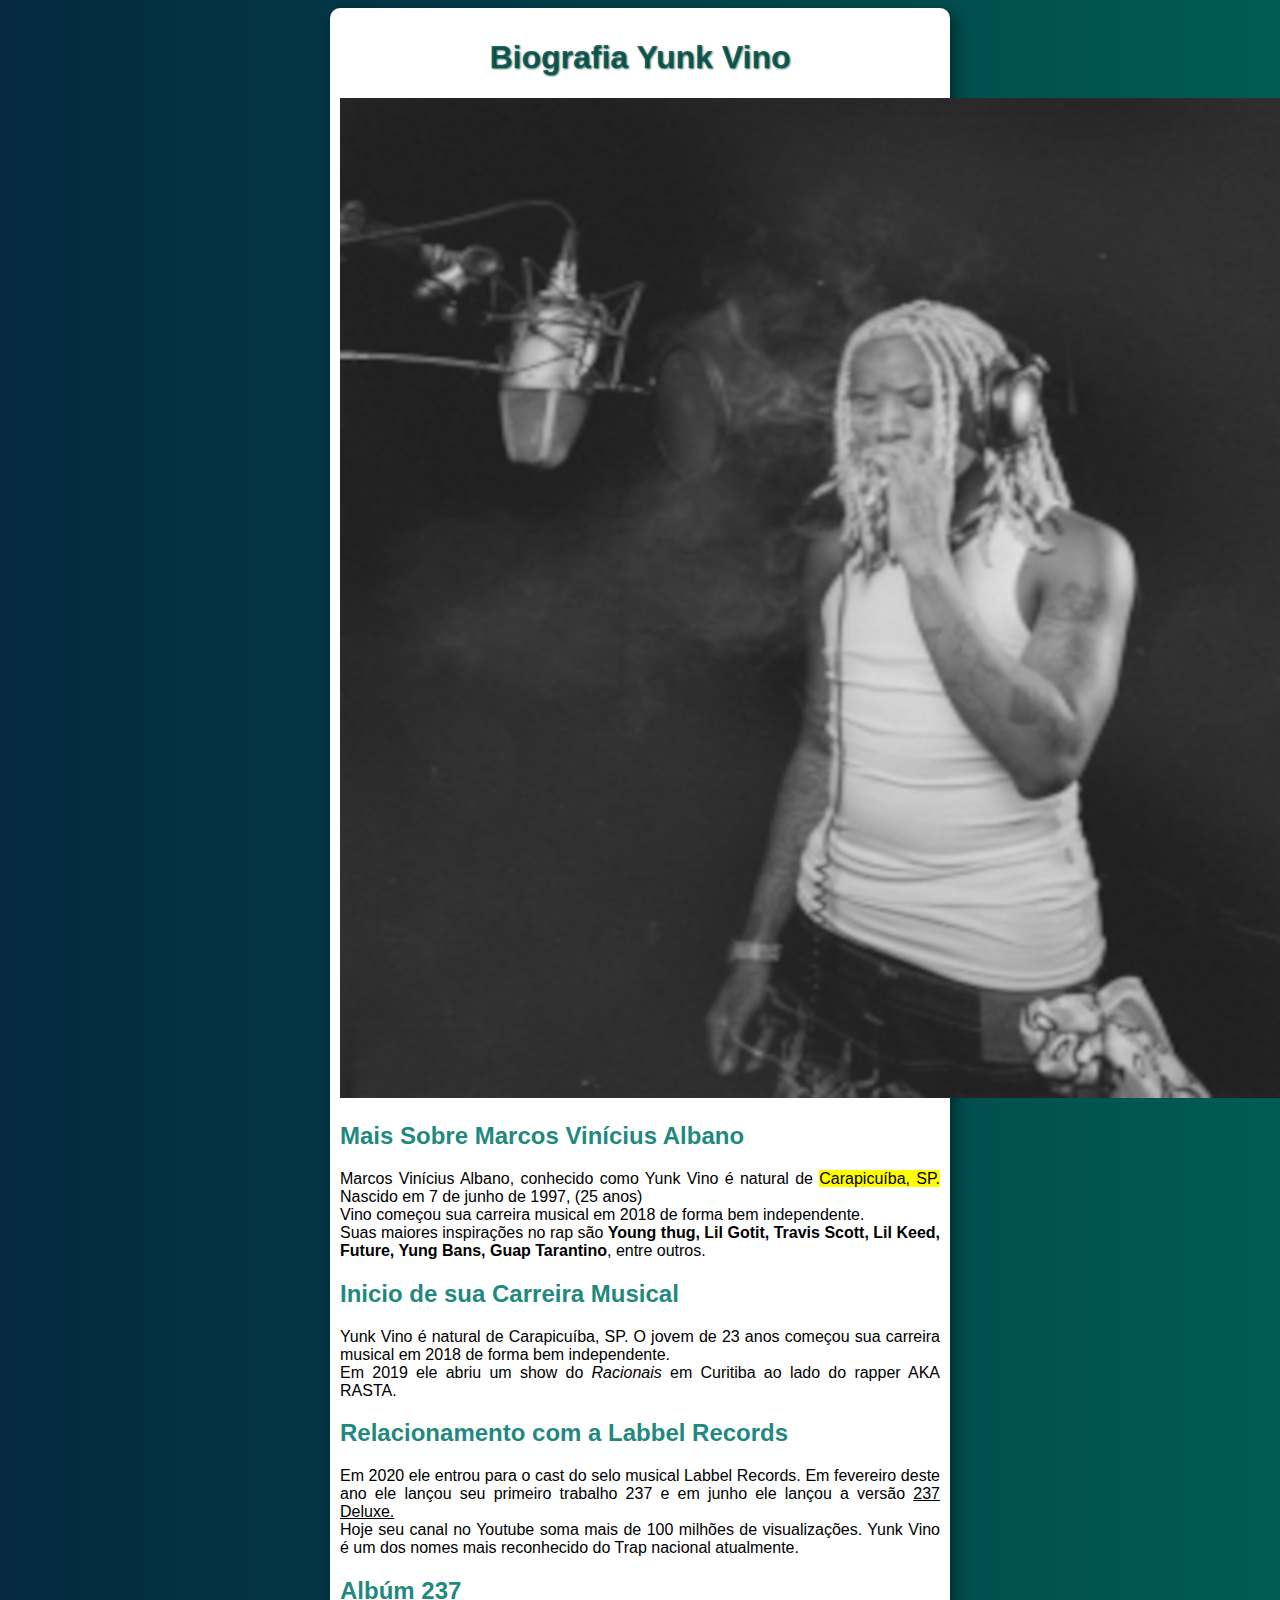
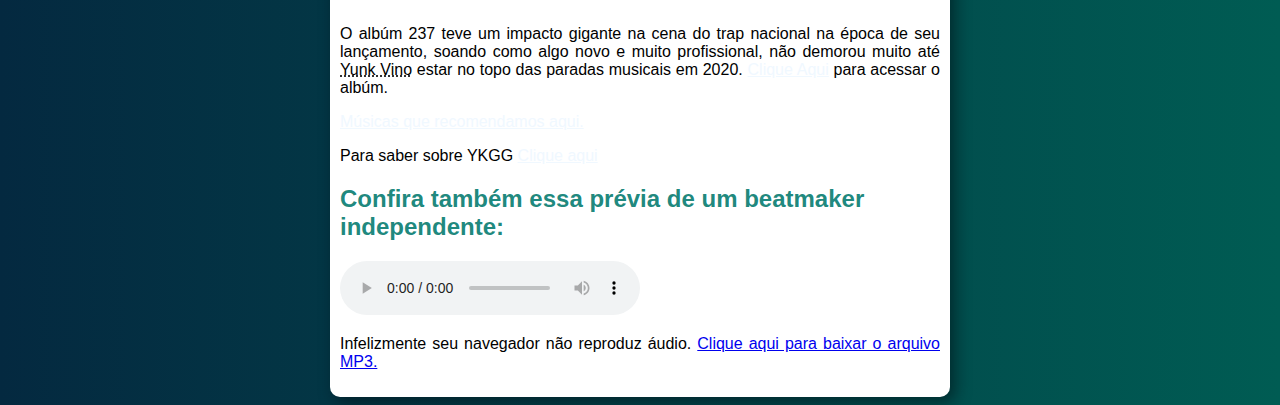
==== index.html @ e8517636 "first commit" ====
<!DOCTYPE html>
<html lang="pt-br">
<head>
    <meta charset="UTF-8">
    <meta name="viewport" content="width=device-width, initial-scale=1.0">
    <title>Biografia YV</title>
    <link rel="shortcut icon" href="favicon.ico" type="image/x-icon">
    <link rel="stylesheet" href="style.css">
</head>
<body>
        <main>
            <h1>Biografia Yunk Vino</h1>
            <p>
                <picture>
                <source media="(max-width: 750px )" srcset="imagens/imagem-vino-p.jpg" type="image/jpg">
                <source media="(max-width: 1050px )" srcset="imagens/imagem-vino-m.jpg" type="image/jpg">
                <img src="imagens/imagem-vino-g.jpg" alt="Yunk Vino Imagem"></picture>
            </p>
            <h2>Mais Sobre Marcos Vinícius Albano</h2>
            <p>Marcos Vinícius Albano, conhecido como Yunk Vino é natural de <mark>Carapicuíba, SP.</mark> Nascido em 7 de junho de 1997, (25 anos) <br> Vino começou sua carreira musical em 2018 de forma bem independente. <br> Suas maiores inspirações no rap são <strong>Young thug, Lil Gotit, Travis Scott, Lil Keed, Future, Yung Bans, Guap Tarantino</strong>, entre outros.</p>
            <h2>Inicio de sua Carreira Musical</h2>
            <p>Yunk Vino é natural de Carapicuíba, SP. O jovem de 23 anos começou sua carreira musical em 2018 de forma bem independente. <br>
                Em 2019 ele abriu um show do <em>Racionais</em> em Curitiba ao lado do rapper AKA RASTA.</p>
            <h2>Relacionamento com a Labbel Records</h2>
            <p>Em 2020 ele entrou para o cast do selo musical Labbel Records. Em fevereiro deste ano ele lançou seu primeiro trabalho 237 e em junho ele lançou a versão <ins>237 Deluxe. </ins><br> Hoje seu canal no Youtube soma mais de 100 milhões de visualizações. Yunk Vino  é um dos nomes mais reconhecido do Trap nacional atualmente.</p>
            <h2>Albúm 237</h2>
            <p>O albúm 237 teve um impacto gigante na cena do trap nacional na época de seu lançamento, soando como algo novo e muito profissional, não demorou muito até <abbr title="YKGG">Yunk Vino</abbr> estar no topo das paradas musicais em 2020. <a style="color: aliceblue;" href="https://www.youtube.com/watch?v=a1Z6TYU3meg&list=PLKdCEQ-SrKWpSxVAY5Vjn5-BsvGJl6M45" target="_blank" rel="external">Clique Aqui</a> para acessar o albúm.</p>
            <p>
            <a style="color: aliceblue;" href="Musicas.html" target="_self" rel="next" >Músicas que recomendamos aqui.</a>
            </p>
            <p>Para saber sobre YKGG <a style="color: aliceblue;" href="SobreYKGG.html" target="_self" rel="next">Clique aqui</a></p>
            <h2>Confira também essa prévia de um beatmaker independente:</h2>
            <p>
                <audio preload="metadata" controls autoplay loop>
                    <source src="midias/trapped.mp3" type="audio/mpeg">
                    <source src="midias/trapped.ogg" type="audio/ogg">
                    <source src="midias/trapped.wav" type="audio/wav">
                    <p>Infelizmente seu navegador não reproduz áudio. <a href="midias/trapped.mp3">Clique aqui para baixar o arquivo MP3.</a></p>
            </p>
            </audio>
        </main>
</body>
</html>
---- style.css ----
@charset "UTF-8";

* {
    font-family: Arial, Helvetica, sans-serif;
}

body {
    background-image: linear-gradient(to right, #042940, #005C53);
}
main {
    background-color: white;
    border-radius: 10px;
    box-shadow: 5px 5px 15px #010b1188 ;
    width: 600px;
    padding: 10px;
    margin: auto;
}

h1 {
    color: #014b43d3;
    text-align: center;
    text-shadow: 1px 1px 2px ;
}

h2 {
    color: #01796de5;
}

p {
    text-align: justify;

}
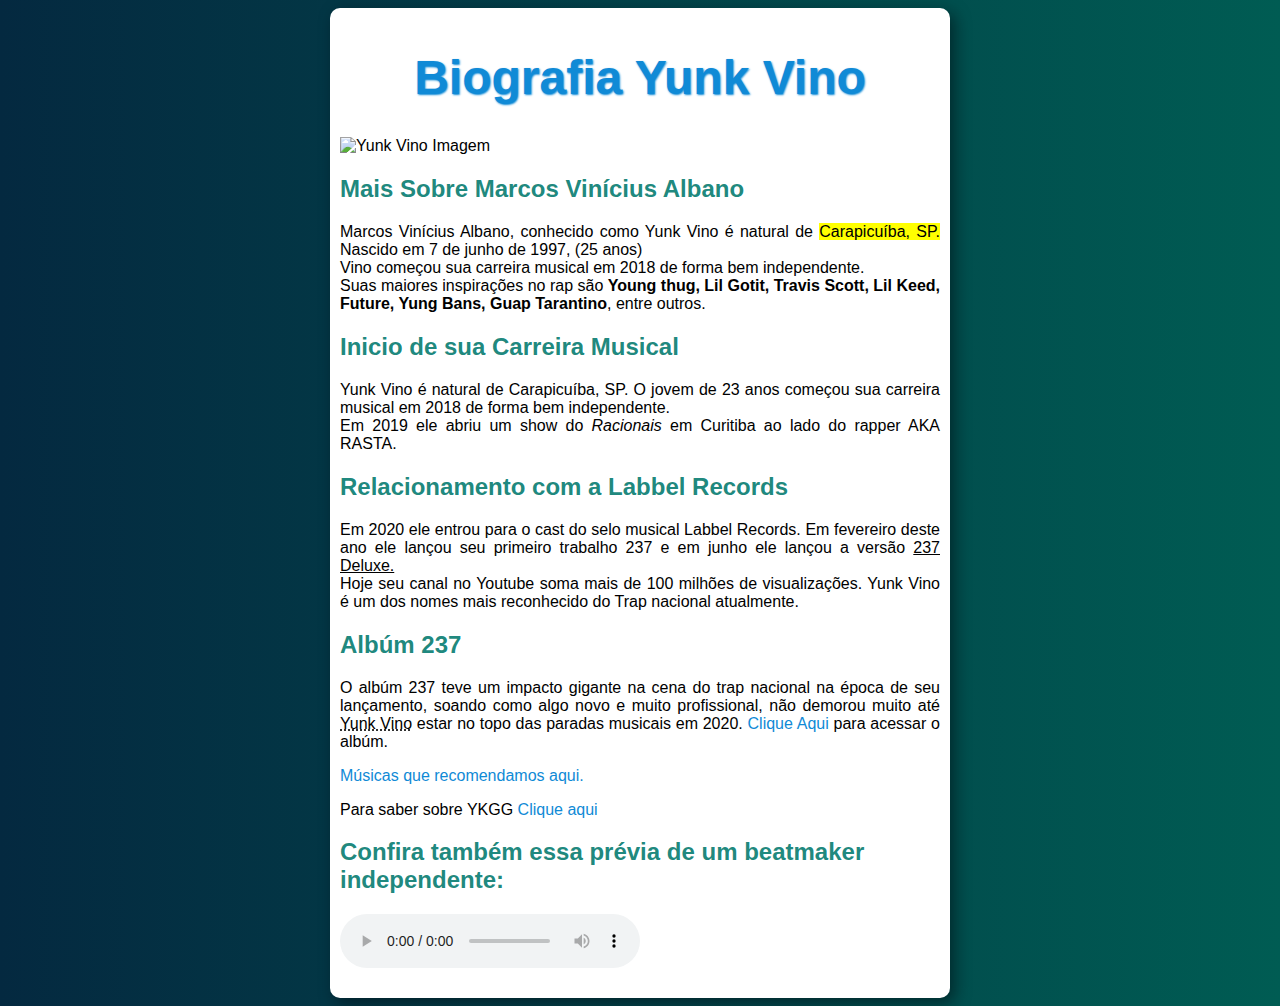
==== commit 7b263191: "alteracoes na pagina principal" ====
--- a/index.html
+++ b/index.html
@@ -9,12 +9,12 @@
 </head>
 <body>
         <main>
-            <h1>Biografia Yunk Vino</h1>
+            <h1 id="principal">Biografia Yunk Vino</h1>
             <p>
                 <picture>
-                <source media="(max-width: 750px )" srcset="imagens/imagem-vino-p.jpg" type="image/jpg">
-                <source media="(max-width: 1050px )" srcset="imagens/imagem-vino-m.jpg" type="image/jpg">
-                <img src="imagens/imagem-vino-g.jpg" alt="Yunk Vino Imagem"></picture>
+                <source media="(max-width: 750px )" srcset="#" type="image/jpg">
+                <source media="(max-width: 1050px )" srcset="#" type="image/jpg">
+                <img src="#" alt="Yunk Vino Imagem"></picture>
             </p>
             <h2>Mais Sobre Marcos Vinícius Albano</h2>
             <p>Marcos Vinícius Albano, conhecido como Yunk Vino é natural de <mark>Carapicuíba, SP.</mark> Nascido em 7 de junho de 1997, (25 anos) <br> Vino começou sua carreira musical em 2018 de forma bem independente. <br> Suas maiores inspirações no rap são <strong>Young thug, Lil Gotit, Travis Scott, Lil Keed, Future, Yung Bans, Guap Tarantino</strong>, entre outros.</p>
@@ -24,18 +24,18 @@
             <h2>Relacionamento com a Labbel Records</h2>
             <p>Em 2020 ele entrou para o cast do selo musical Labbel Records. Em fevereiro deste ano ele lançou seu primeiro trabalho 237 e em junho ele lançou a versão <ins>237 Deluxe. </ins><br> Hoje seu canal no Youtube soma mais de 100 milhões de visualizações. Yunk Vino  é um dos nomes mais reconhecido do Trap nacional atualmente.</p>
             <h2>Albúm 237</h2>
-            <p>O albúm 237 teve um impacto gigante na cena do trap nacional na época de seu lançamento, soando como algo novo e muito profissional, não demorou muito até <abbr title="YKGG">Yunk Vino</abbr> estar no topo das paradas musicais em 2020. <a style="color: aliceblue;" href="https://www.youtube.com/watch?v=a1Z6TYU3meg&list=PLKdCEQ-SrKWpSxVAY5Vjn5-BsvGJl6M45" target="_blank" rel="external">Clique Aqui</a> para acessar o albúm.</p>
+            <p>O albúm 237 teve um impacto gigante na cena do trap nacional na época de seu lançamento, soando como algo novo e muito profissional, não demorou muito até <abbr title="YKGG">Yunk Vino</abbr> estar no topo das paradas musicais em 2020. <a href="https://www.youtube.com/watch?v=a1Z6TYU3meg&list=PLKdCEQ-SrKWpSxVAY5Vjn5-BsvGJl6M45" target="_blank" rel="external">Clique Aqui</a> para acessar o albúm.</p>
             <p>
-            <a style="color: aliceblue;" href="Musicas.html" target="_self" rel="next" >Músicas que recomendamos aqui.</a>
+            <a href="Musicas.html" target="_self" rel="next" >Músicas que recomendamos aqui.</a>
             </p>
-            <p>Para saber sobre YKGG <a style="color: aliceblue;" href="SobreYKGG.html" target="_self" rel="next">Clique aqui</a></p>
+            <p>Para saber sobre YKGG <a href="SobreYKGG.html" target="_self" rel="next">Clique aqui</a></p>
             <h2>Confira também essa prévia de um beatmaker independente:</h2>
             <p>
                 <audio preload="metadata" controls autoplay loop>
                     <source src="midias/trapped.mp3" type="audio/mpeg">
                     <source src="midias/trapped.ogg" type="audio/ogg">
                     <source src="midias/trapped.wav" type="audio/wav">
-                    <p>Infelizmente seu navegador não reproduz áudio. <a href="midias/trapped.mp3">Clique aqui para baixar o arquivo MP3.</a></p>
+                    Infelizmente seu navegador não reproduz áudio. <a href="midias/trapped.mp3">Clique aqui para baixar o arquivo MP3.</a>
             </p>
             </audio>
         </main>
--- a/style.css
+++ b/style.css
@@ -30,3 +30,28 @@
     text-align: justify;
 
 }
+
+a {
+    text-decoration: none;
+    color: #108ad6;
+}
+
+a:hover {
+    text-decoration: underline;
+    font-weight: bold;
+}
+
+a:visited {
+    text-decoration: none;
+    color: rgb(178, 10, 178);
+}
+
+#principal {
+    color: #108ad6;
+    font-weight: bolder;
+    font-size: 3em;
+
+}
+picture {
+    text-align: justify;
+}
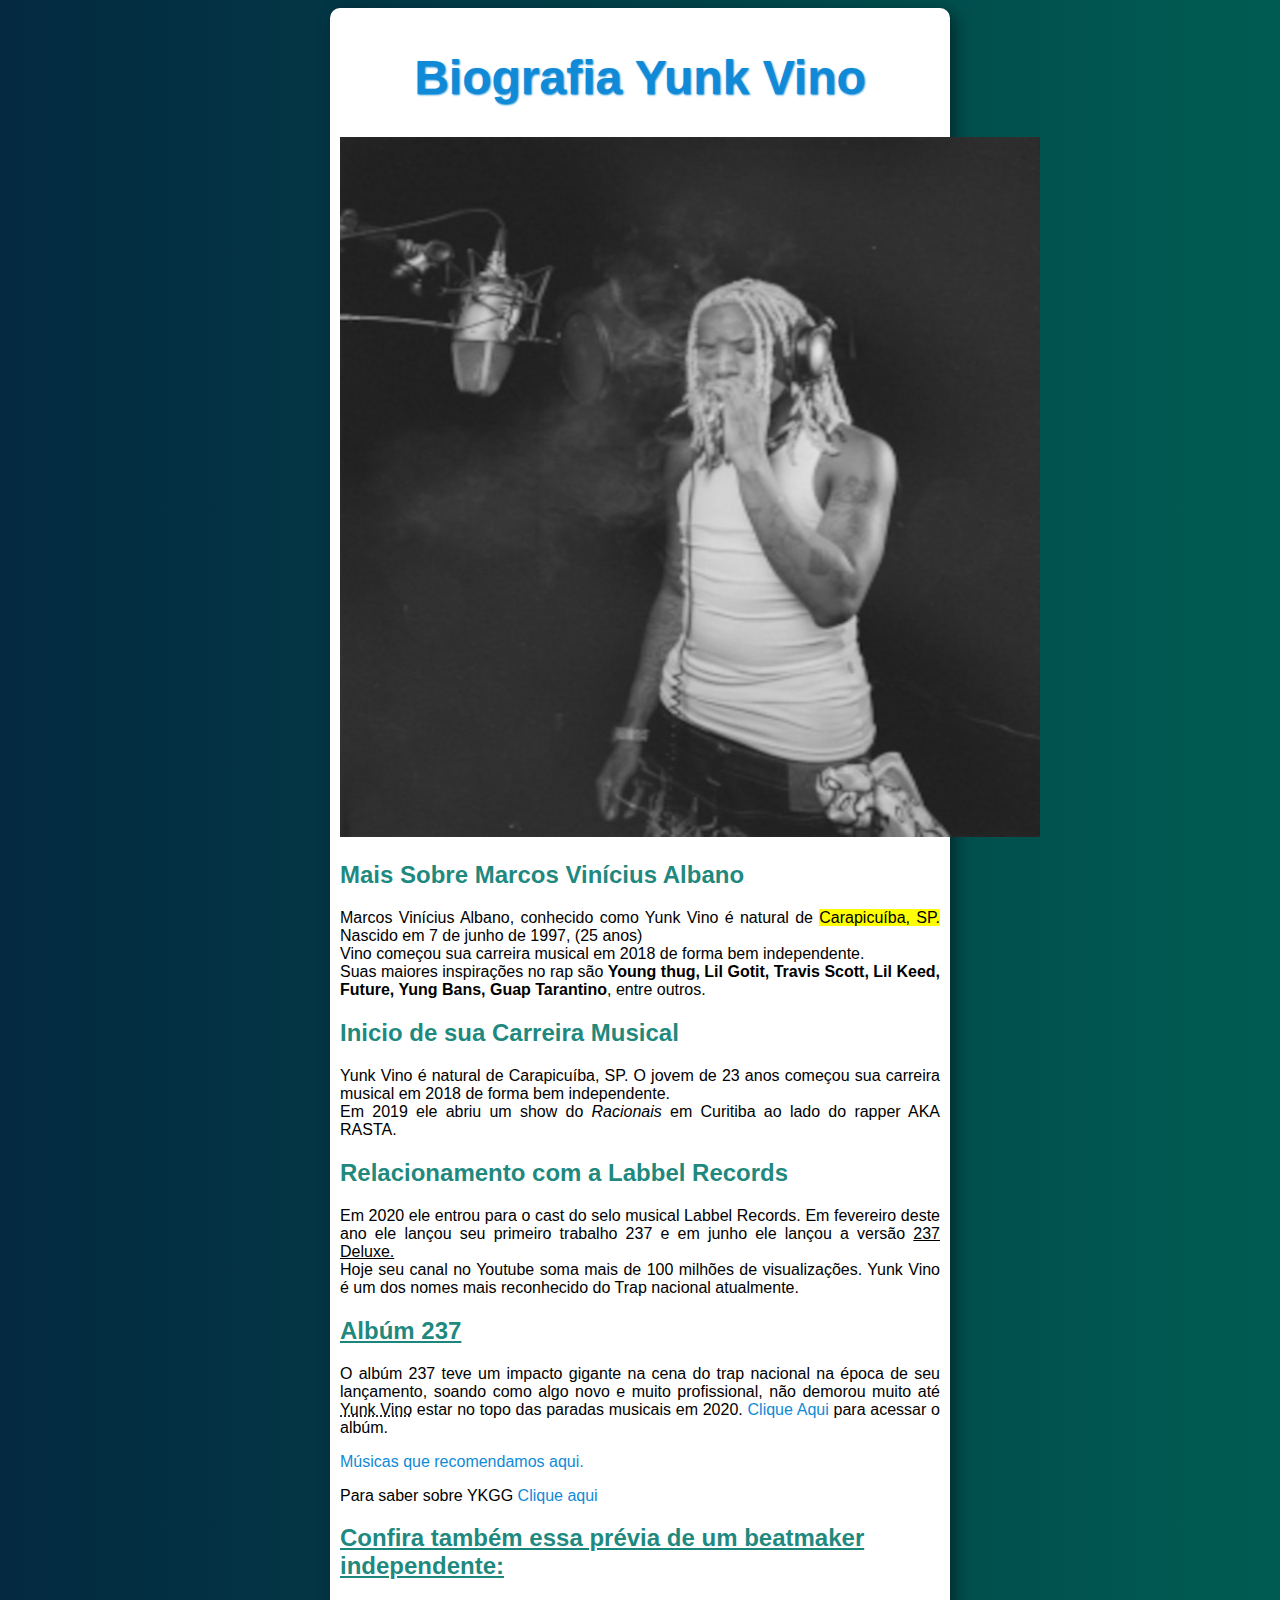
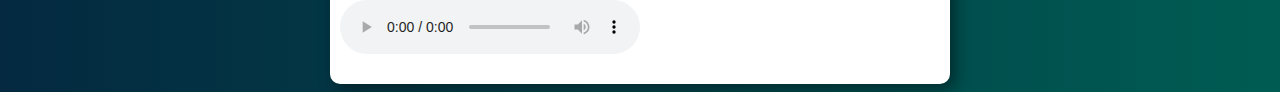
==== commit 1bff9d16: "add class aos titulos" ====
--- a/index.html
+++ b/index.html
@@ -12,9 +12,9 @@
             <h1 id="principal">Biografia Yunk Vino</h1>
             <p>
                 <picture>
-                <source media="(max-width: 750px )" srcset="#" type="image/jpg">
-                <source media="(max-width: 1050px )" srcset="#" type="image/jpg">
-                <img src="#" alt="Yunk Vino Imagem"></picture>
+                <source media="(max-width: 350px )" srcset="imagens/imagem-vino-p.jpg" type="image/jpg">
+                <source media="(max-width: 750px )" srcset="imagens/imagem-vino-m.jpg" type="image/jpg">
+                <img src="imagens/imagem-vino-g (2).jpg" alt="Yunk Vino Imagem"></picture>
             </p>
             <h2>Mais Sobre Marcos Vinícius Albano</h2>
             <p>Marcos Vinícius Albano, conhecido como Yunk Vino é natural de <mark>Carapicuíba, SP.</mark> Nascido em 7 de junho de 1997, (25 anos) <br> Vino começou sua carreira musical em 2018 de forma bem independente. <br> Suas maiores inspirações no rap são <strong>Young thug, Lil Gotit, Travis Scott, Lil Keed, Future, Yung Bans, Guap Tarantino</strong>, entre outros.</p>
@@ -23,13 +23,13 @@
                 Em 2019 ele abriu um show do <em>Racionais</em> em Curitiba ao lado do rapper AKA RASTA.</p>
             <h2>Relacionamento com a Labbel Records</h2>
             <p>Em 2020 ele entrou para o cast do selo musical Labbel Records. Em fevereiro deste ano ele lançou seu primeiro trabalho 237 e em junho ele lançou a versão <ins>237 Deluxe. </ins><br> Hoje seu canal no Youtube soma mais de 100 milhões de visualizações. Yunk Vino  é um dos nomes mais reconhecido do Trap nacional atualmente.</p>
-            <h2>Albúm 237</h2>
+            <h2 class="subtitulo">Albúm 237</h2>
             <p>O albúm 237 teve um impacto gigante na cena do trap nacional na época de seu lançamento, soando como algo novo e muito profissional, não demorou muito até <abbr title="YKGG">Yunk Vino</abbr> estar no topo das paradas musicais em 2020. <a href="https://www.youtube.com/watch?v=a1Z6TYU3meg&list=PLKdCEQ-SrKWpSxVAY5Vjn5-BsvGJl6M45" target="_blank" rel="external">Clique Aqui</a> para acessar o albúm.</p>
             <p>
             <a href="Musicas.html" target="_self" rel="next" >Músicas que recomendamos aqui.</a>
             </p>
             <p>Para saber sobre YKGG <a href="SobreYKGG.html" target="_self" rel="next">Clique aqui</a></p>
-            <h2>Confira também essa prévia de um beatmaker independente:</h2>
+            <h2 class="subtitulo">Confira também essa prévia de um beatmaker independente:</h2>
             <p>
                 <audio preload="metadata" controls autoplay loop>
                     <source src="midias/trapped.mp3" type="audio/mpeg">
--- a/style.css
+++ b/style.css
@@ -23,7 +23,10 @@
 }
 
 h2 {
-    color: #01796de5;
+    color:#01796de5 ;
+}
+.subtitulo {
+    text-decoration: underline;
 }
 
 p {
@@ -52,6 +55,3 @@
     font-size: 3em;
 
 }
-picture {
-    text-align: justify;
-}
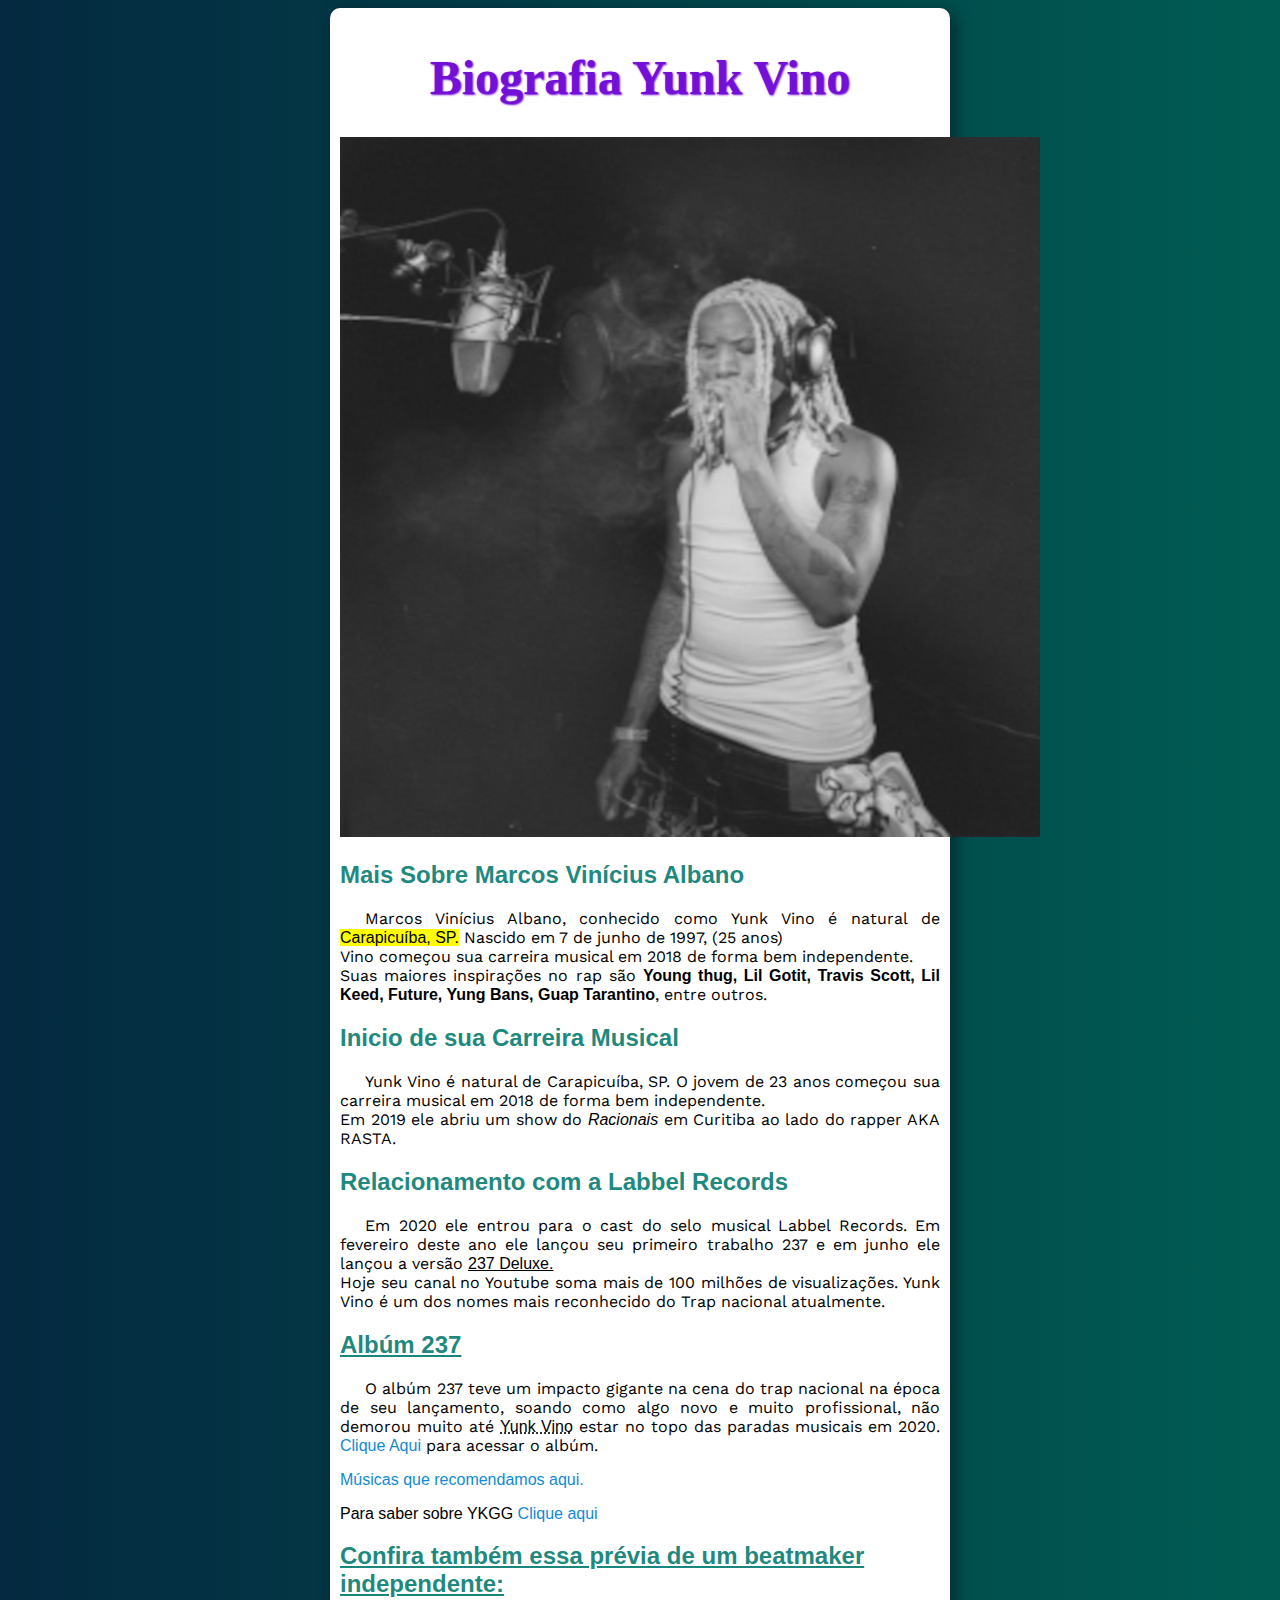
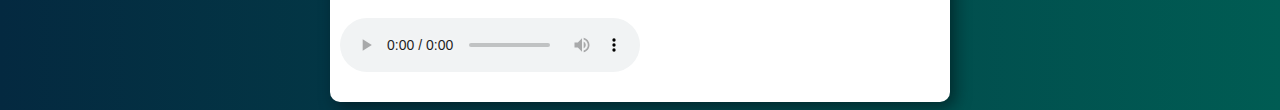
==== commit b1d58835: "adicionando fontes" ====
--- a/index.html
+++ b/index.html
@@ -17,14 +17,14 @@
                 <img src="imagens/imagem-vino-g (2).jpg" alt="Yunk Vino Imagem"></picture>
             </p>
             <h2>Mais Sobre Marcos Vinícius Albano</h2>
-            <p>Marcos Vinícius Albano, conhecido como Yunk Vino é natural de <mark>Carapicuíba, SP.</mark> Nascido em 7 de junho de 1997, (25 anos) <br> Vino começou sua carreira musical em 2018 de forma bem independente. <br> Suas maiores inspirações no rap são <strong>Young thug, Lil Gotit, Travis Scott, Lil Keed, Future, Yung Bans, Guap Tarantino</strong>, entre outros.</p>
+            <p class="fontes">Marcos Vinícius Albano, conhecido como Yunk Vino é natural de <mark>Carapicuíba, SP.</mark> Nascido em 7 de junho de 1997, (25 anos) <br> Vino começou sua carreira musical em 2018 de forma bem independente. <br> Suas maiores inspirações no rap são <strong>Young thug, Lil Gotit, Travis Scott, Lil Keed, Future, Yung Bans, Guap Tarantino</strong>, entre outros.</p>
             <h2>Inicio de sua Carreira Musical</h2>
-            <p>Yunk Vino é natural de Carapicuíba, SP. O jovem de 23 anos começou sua carreira musical em 2018 de forma bem independente. <br>
+            <p class="fontes">Yunk Vino é natural de Carapicuíba, SP. O jovem de 23 anos começou sua carreira musical em 2018 de forma bem independente. <br>
                 Em 2019 ele abriu um show do <em>Racionais</em> em Curitiba ao lado do rapper AKA RASTA.</p>
             <h2>Relacionamento com a Labbel Records</h2>
-            <p>Em 2020 ele entrou para o cast do selo musical Labbel Records. Em fevereiro deste ano ele lançou seu primeiro trabalho 237 e em junho ele lançou a versão <ins>237 Deluxe. </ins><br> Hoje seu canal no Youtube soma mais de 100 milhões de visualizações. Yunk Vino  é um dos nomes mais reconhecido do Trap nacional atualmente.</p>
+            <p class="fontes">Em 2020 ele entrou para o cast do selo musical Labbel Records. Em fevereiro deste ano ele lançou seu primeiro trabalho 237 e em junho ele lançou a versão <ins>237 Deluxe. </ins><br> Hoje seu canal no Youtube soma mais de 100 milhões de visualizações. Yunk Vino  é um dos nomes mais reconhecido do Trap nacional atualmente.</p>
             <h2 class="subtitulo">Albúm 237</h2>
-            <p>O albúm 237 teve um impacto gigante na cena do trap nacional na época de seu lançamento, soando como algo novo e muito profissional, não demorou muito até <abbr title="YKGG">Yunk Vino</abbr> estar no topo das paradas musicais em 2020. <a href="https://www.youtube.com/watch?v=a1Z6TYU3meg&list=PLKdCEQ-SrKWpSxVAY5Vjn5-BsvGJl6M45" target="_blank" rel="external">Clique Aqui</a> para acessar o albúm.</p>
+            <p class="fontes">O albúm 237 teve um impacto gigante na cena do trap nacional na época de seu lançamento, soando como algo novo e muito profissional, não demorou muito até <abbr title="YKGG">Yunk Vino</abbr> estar no topo das paradas musicais em 2020. <a href="https://www.youtube.com/watch?v=a1Z6TYU3meg&list=PLKdCEQ-SrKWpSxVAY5Vjn5-BsvGJl6M45" target="_blank" rel="external">Clique Aqui</a> para acessar o albúm.</p>
             <p>
             <a href="Musicas.html" target="_self" rel="next" >Músicas que recomendamos aqui.</a>
             </p>
--- a/style.css
+++ b/style.css
@@ -1,4 +1,9 @@
 @charset "UTF-8";
+
+@import url('https://fonts.googleapis.com/css2?family=Fragment+Mono&family=Sedgwick+Ave+Display&family=Work+Sans:ital,wght@0,100;0,200;0,300;0,400;0,500;0,600;0,700;0,800;0,900;1,100;1,200;1,300;1,400;1,500;1,600;1,700;1,800;1,900&display=swap');
+
+@import url('https://fonts.googleapis.com/css2?family=Fragment+Mono&family=Sedgwick+Ave+Display&family=Work+Sans:ital,wght@0,100;0,200;0,300;0,400;0,500;0,600;0,700;0,800;0,900;1,100;1,200;1,300;1,400;1,500;1,600;1,700;1,800;1,900&display=swap');
+
 
 * {
     font-family: Arial, Helvetica, sans-serif;
@@ -50,8 +55,13 @@
 }
 
 #principal {
-    color: #108ad6;
+    color: #7310d6;
     font-weight: bolder;
     font-size: 3em;
+    font-family: 'Indie Flower', cursive;
 
 }
+.fontes {
+    font-family:'Work Sans', sans-serif;
+    text-indent: 25px;
+}
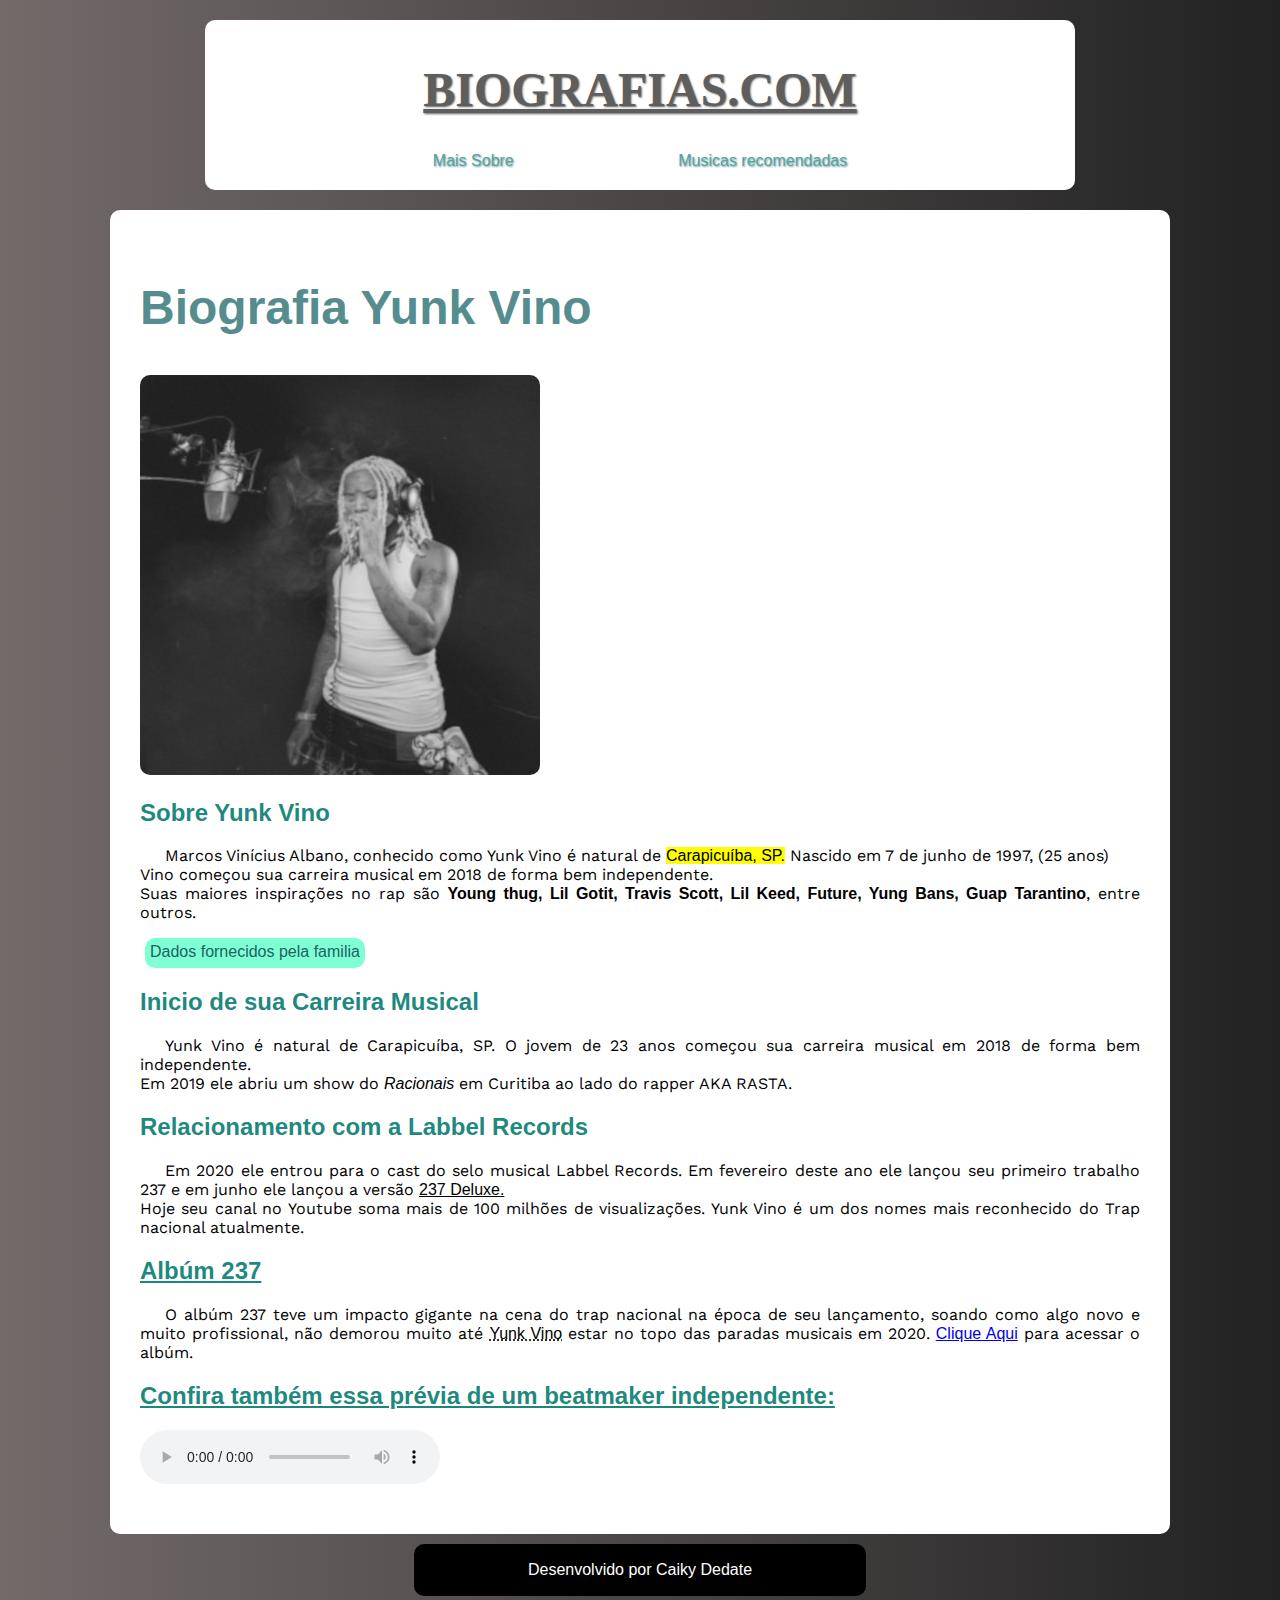
==== commit 15629563: "add padrao semantico no HTML" ====
--- a/index.html
+++ b/index.html
@@ -8,36 +8,62 @@
     <link rel="stylesheet" href="style.css">
 </head>
 <body>
+        <header>
+                <h1 id="principal">BIOGRAFIAS.COM</h1>
+                <nav>
+                    <a href="SobreYKGG.html" target="_self" rel="next">Mais Sobre</a>
+                    <a href="Musicas.html" target="_self" rel="next">Musicas recomendadas</a>
+                </nav>
+        </header>
         <main>
-            <h1 id="principal">Biografia Yunk Vino</h1>
-            <p>
-                <picture>
-                <source media="(max-width: 350px )" srcset="imagens/imagem-vino-p.jpg" type="image/jpg">
-                <source media="(max-width: 750px )" srcset="imagens/imagem-vino-m.jpg" type="image/jpg">
-                <img src="imagens/imagem-vino-g (2).jpg" alt="Yunk Vino Imagem"></picture>
-            </p>
-            <h2>Mais Sobre Marcos Vinícius Albano</h2>
-            <p class="fontes">Marcos Vinícius Albano, conhecido como Yunk Vino é natural de <mark>Carapicuíba, SP.</mark> Nascido em 7 de junho de 1997, (25 anos) <br> Vino começou sua carreira musical em 2018 de forma bem independente. <br> Suas maiores inspirações no rap são <strong>Young thug, Lil Gotit, Travis Scott, Lil Keed, Future, Yung Bans, Guap Tarantino</strong>, entre outros.</p>
-            <h2>Inicio de sua Carreira Musical</h2>
-            <p class="fontes">Yunk Vino é natural de Carapicuíba, SP. O jovem de 23 anos começou sua carreira musical em 2018 de forma bem independente. <br>
-                Em 2019 ele abriu um show do <em>Racionais</em> em Curitiba ao lado do rapper AKA RASTA.</p>
-            <h2>Relacionamento com a Labbel Records</h2>
-            <p class="fontes">Em 2020 ele entrou para o cast do selo musical Labbel Records. Em fevereiro deste ano ele lançou seu primeiro trabalho 237 e em junho ele lançou a versão <ins>237 Deluxe. </ins><br> Hoje seu canal no Youtube soma mais de 100 milhões de visualizações. Yunk Vino  é um dos nomes mais reconhecido do Trap nacional atualmente.</p>
-            <h2 class="subtitulo">Albúm 237</h2>
-            <p class="fontes">O albúm 237 teve um impacto gigante na cena do trap nacional na época de seu lançamento, soando como algo novo e muito profissional, não demorou muito até <abbr title="YKGG">Yunk Vino</abbr> estar no topo das paradas musicais em 2020. <a href="https://www.youtube.com/watch?v=a1Z6TYU3meg&list=PLKdCEQ-SrKWpSxVAY5Vjn5-BsvGJl6M45" target="_blank" rel="external">Clique Aqui</a> para acessar o albúm.</p>
-            <p>
-            <a href="Musicas.html" target="_self" rel="next" >Músicas que recomendamos aqui.</a>
-            </p>
-            <p>Para saber sobre YKGG <a href="SobreYKGG.html" target="_self" rel="next">Clique aqui</a></p>
-            <h2 class="subtitulo">Confira também essa prévia de um beatmaker independente:</h2>
-            <p>
-                <audio preload="metadata" controls autoplay loop>
-                    <source src="midias/trapped.mp3" type="audio/mpeg">
-                    <source src="midias/trapped.ogg" type="audio/ogg">
-                    <source src="midias/trapped.wav" type="audio/wav">
-                    Infelizmente seu navegador não reproduz áudio. <a href="midias/trapped.mp3">Clique aqui para baixar o arquivo MP3.</a>
-            </p>
-            </audio>
+            <section>
+                <h2 class="segundotitulo">Biografia Yunk Vino</h2>
+                    <picture class="fotoborda">
+                        <source media="(max-width: 250px)" srcset="imagens/vino-p.jpg" type="image/jpg">
+                        <source media="(max-width: 350px)" srcset="imagens/vino-m.jpg" type="image/jpg">
+                        <img src="imagens/vino-g.jpg" alt="">
+                    </picture>
+            </section>
+            <section>
+                <article>
+                    <h2>Sobre Yunk Vino</h2>
+                    <p class="fontes">Marcos Vinícius Albano, conhecido como Yunk Vino é natural de <mark>Carapicuíba, SP.</mark> Nascido em 7 de junho de 1997, (25 anos) <br> Vino começou sua carreira musical em 2018 de forma bem independente. <br> Suas maiores inspirações no rap são <strong>Young thug, Lil Gotit, Travis Scott, Lil Keed, Future, Yung Bans, Guap Tarantino</strong>, entre outros.</p>
+                    <aside>
+                        Dados fornecidos pela familia
+                    </aside>
+                </article>
+            </section>
+            <section>
+                <article>
+                    <h2>Inicio de sua Carreira Musical</h2>
+                    <p class="fontes">Yunk Vino é natural de Carapicuíba, SP. O jovem de 23 anos começou sua carreira musical em 2018 de forma bem independente. <br>
+                        Em 2019 ele abriu um show do <em>Racionais</em> em Curitiba ao lado do rapper AKA RASTA.</p>
+                    <h2>Relacionamento com a Labbel Records</h2>
+                    <p class="fontes">Em 2020 ele entrou para o cast do selo musical Labbel Records. Em fevereiro deste ano ele lançou seu primeiro trabalho 237 e em junho ele lançou a versão <ins>237 Deluxe. </ins><br> Hoje seu canal no Youtube soma mais de 100 milhões de visualizações. Yunk Vino  é um dos nomes mais reconhecido do Trap nacional atualmente.</p>
+                </article>
+            </section>
+            <section>
+                <article>
+                    <h2 class="subtitulo">Albúm 237</h2>
+                        <p class="fontes">O albúm 237 teve um impacto gigante na cena do trap nacional na época de seu lançamento, soando como algo novo e muito profissional, não demorou muito até <abbr title="YKGG">Yunk Vino</abbr> estar no topo das paradas musicais em 2020. <a href="https://www.youtube.com/watch?v=a1Z6TYU3meg&list=PLKdCEQ-SrKWpSxVAY5Vjn5-BsvGJl6M45" target="_blank" rel="external">Clique Aqui</a> para acessar o albúm.</p>        
+                </article>
+            </section>
+            <section>
+                <article>
+                    <h2 class="subtitulo">Confira também essa prévia de um beatmaker independente:</h2>
+                    <p>
+                        <audio preload="metadata" controls autoplay loop>
+                            <source src="midias/trapped.mp3" type="audio/mpeg">
+                            <source src="midias/trapped.ogg" type="audio/ogg">
+                            <source src="midias/trapped.wav" type="audio/wav">
+                            Infelizmente seu navegador não reproduz áudio. <a href="midias/trapped.mp3">Clique aqui para baixar o arquivo MP3.</a>
+                    </p>
+                    </audio>
+                </article>
+            </section>
         </main>
+        <footer>
+            <p>Desenvolvido por Caiky Dedate</p>
+        </footer>
 </body>
 </html>--- a/style.css
+++ b/style.css
@@ -10,21 +10,13 @@
 }
 
 body {
-    background-image: linear-gradient(to right, #042940, #005C53);
-}
-main {
-    background-color: white;
-    border-radius: 10px;
-    box-shadow: 5px 5px 15px #010b1188 ;
-    width: 600px;
-    padding: 10px;
-    margin: auto;
+    background-image: linear-gradient(to right, #736a6a, #222222);
 }
 
 h1 {
-    color: #014b43d3;
-    text-align: center;
-    text-shadow: 1px 1px 2px ;
+    color: rgb(57, 136, 139);
+    font-size: 2em;
+    font-weight: bold;
 }
 
 h2 {
@@ -36,32 +28,94 @@
 
 p {
     text-align: justify;
-
 }
 
-a {
-    text-decoration: none;
-    color: #108ad6;
-}
-
-a:hover {
-    text-decoration: underline;
-    font-weight: bold;
-}
 
 a:visited {
     text-decoration: none;
-    color: rgb(178, 10, 178);
+    color: cadetblue;
 }
 
 #principal {
-    color: #7310d6;
+    color: #5e5e5f;
     font-weight: bolder;
     font-size: 3em;
     font-family: 'Indie Flower', cursive;
+    text-decoration: underline;
 
 }
 .fontes {
     font-family:'Work Sans', sans-serif;
     text-indent: 25px;
 }
+
+header {
+    background-color: white;
+    height: 150px;
+    width: 850px;
+    border: 50px;
+    padding: 10px;
+    margin: 20px auto 20px auto;
+    text-align: center;
+    text-shadow: 1px 1px 2px ;
+    border-radius: 10px;
+}
+
+nav {
+    padding: 3px;
+}
+
+nav > a {
+    text-decoration: none;
+    color: cadetblue;
+    font-weight: normal;
+    margin-right: 80px;
+    margin-left: 80px;
+}
+
+nav > a:hover {
+    text-decoration: underline;
+    font-weight: bold;
+    color: rgb(61, 102, 103);
+}
+
+.segundotitulo {
+    font-size: 3em;
+    color: rgb(85, 141, 143);
+    font-weight: bold;
+}
+main {
+    background-color: white;
+    border-radius: 10px;
+    width: 1000px;
+    padding: 30px;
+    margin: auto;
+}
+
+footer {
+    background-color: black;
+    border-radius: 10px;
+    color: white;
+    height: 50px;
+    width: 450px;
+    margin: 10px auto 10px auto;
+    padding: 1px;
+}
+
+footer > p {
+    text-align: center;
+}
+
+aside {
+    background-color: aquamarine;
+    color: rgb(33, 97, 98);
+    width: 210px;
+    height: 20px;
+    padding: 5px;
+    margin: 5px;
+    border-radius: 10px;
+}
+
+img {
+    border-radius: 10px;
+}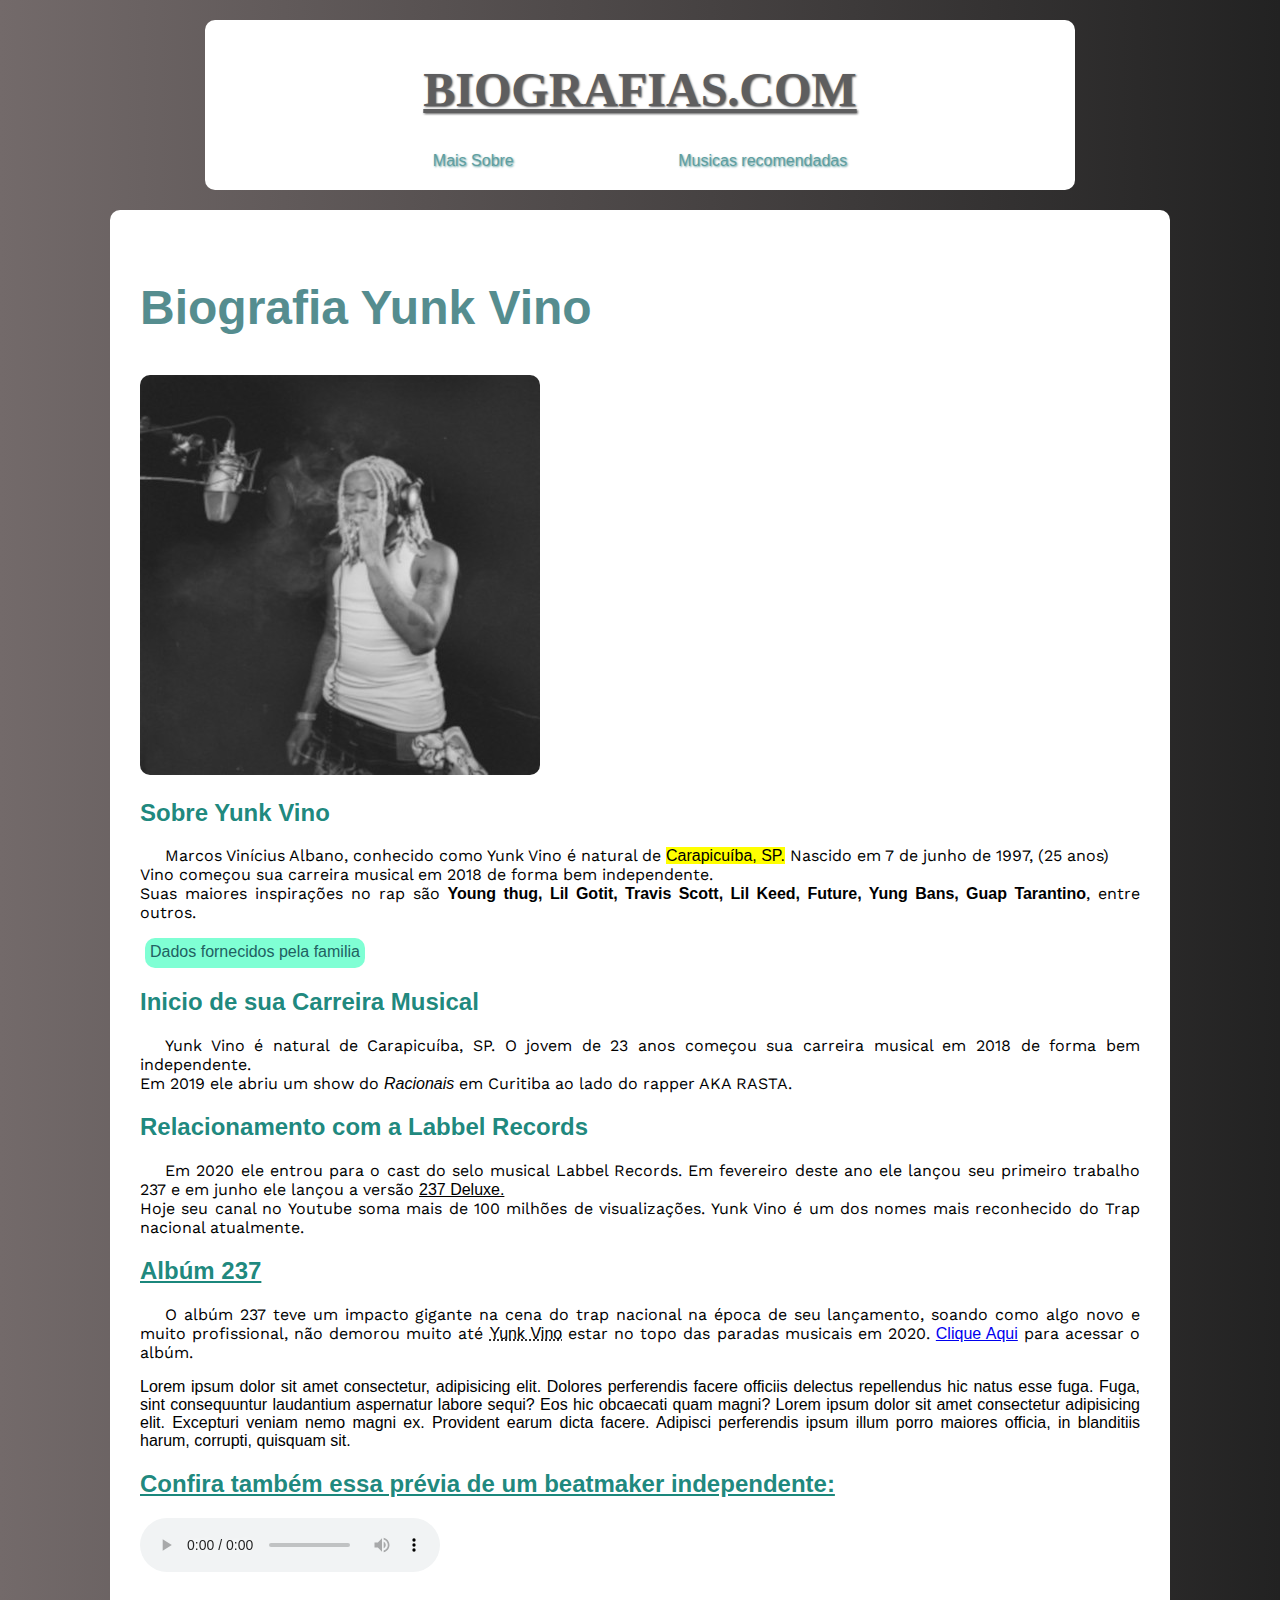
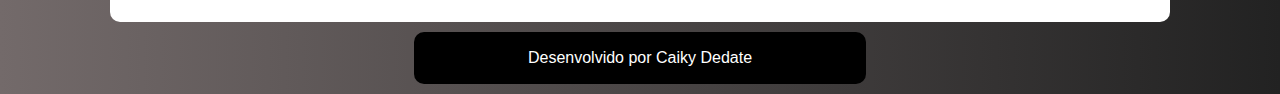
==== commit a2648a27: "adicionei um paragrafo" ====
--- a/index.html
+++ b/index.html
@@ -46,6 +46,7 @@
                 <article>
                     <h2 class="subtitulo">Albúm 237</h2>
                         <p class="fontes">O albúm 237 teve um impacto gigante na cena do trap nacional na época de seu lançamento, soando como algo novo e muito profissional, não demorou muito até <abbr title="YKGG">Yunk Vino</abbr> estar no topo das paradas musicais em 2020. <a href="https://www.youtube.com/watch?v=a1Z6TYU3meg&list=PLKdCEQ-SrKWpSxVAY5Vjn5-BsvGJl6M45" target="_blank" rel="external">Clique Aqui</a> para acessar o albúm.</p>        
+                        <p>Lorem ipsum dolor sit amet consectetur, adipisicing elit. Dolores perferendis facere officiis delectus repellendus hic natus esse fuga. Fuga, sint consequuntur laudantium aspernatur labore sequi? Eos hic obcaecati quam magni? Lorem ipsum dolor sit amet consectetur adipisicing elit. Excepturi veniam nemo magni ex. Provident earum dicta facere. Adipisci perferendis ipsum illum porro maiores officia, in blanditiis harum, corrupti, quisquam sit.</p>
                 </article>
             </section>
             <section>
